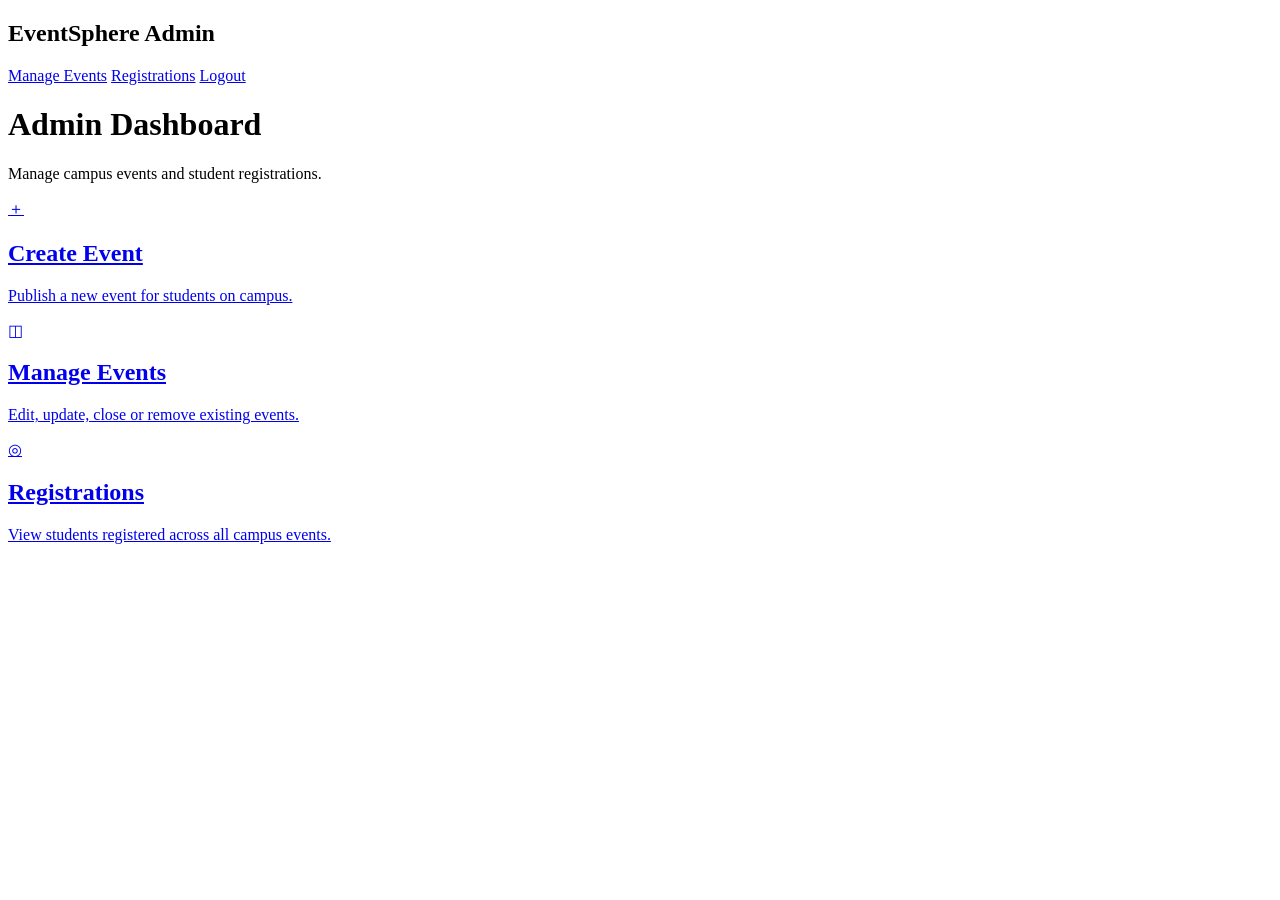
==== eventsphere/src/main/resources/templates/admin-dashboard.html @ 2b249b83 "Initial EventSphere project" ====
<!DOCTYPE html>
<html xmlns:th="http://www.thymeleaf.org">

<head>

    <meta charset="UTF-8">

    <title>Admin Dashboard - EventSphere</title>

    <link rel="stylesheet"
          th:href="@{/css/style.css}">

</head>

<body>

<nav>

    <h2>EventSphere Admin</h2>

    <div>
        <a href="/admin/events">Manage Events</a>
        <a href="/admin/registrations">Registrations</a>
        <a href="/logout">Logout</a>
    </div>

</nav>

<div class="container">

    <div class="page-heading">

        <h1>Admin Dashboard</h1>

        <p>
            Manage campus events and student registrations.
        </p>

    </div>


    <div class="cards">

        <a href="/admin/events/new"
           class="card">

            <div class="card-icon">
                ＋
            </div>

            <h2>Create Event</h2>

            <p>
                Publish a new event for
                students on campus.
            </p>

        </a>


        <a href="/admin/events"
           class="card">

            <div class="card-icon">
                ◫
            </div>

            <h2>Manage Events</h2>

            <p>
                Edit, update, close or
                remove existing events.
            </p>

        </a>


        <a href="/admin/registrations"
           class="card">

            <div class="card-icon">
                ◎
            </div>

            <h2>Registrations</h2>

            <p>
                View students registered
                across all campus events.
            </p>

        </a>

    </div>

</div>

</body>
</html>
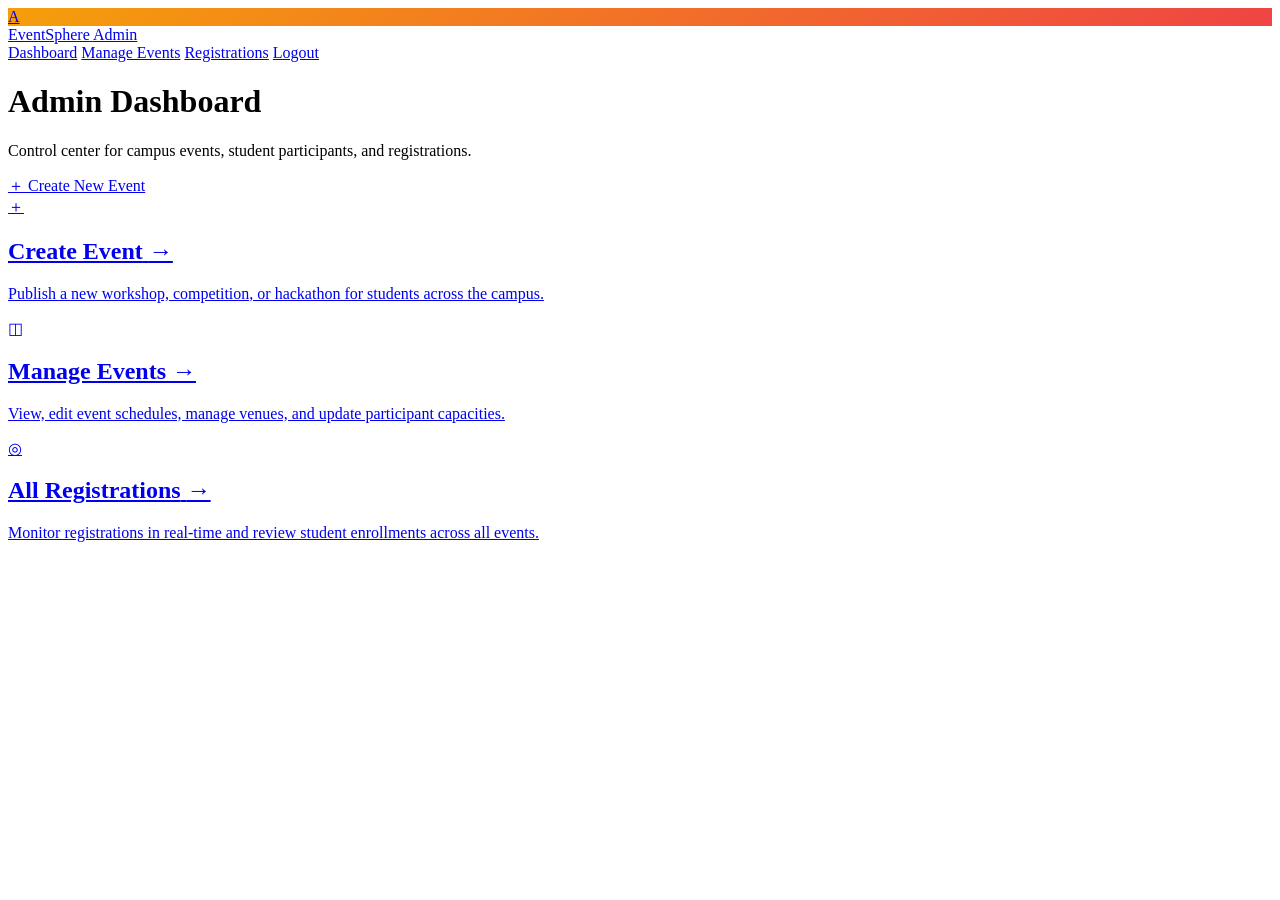
==== commit 14b26613: "UI Update" ====
--- a/eventsphere/src/main/resources/templates/admin-dashboard.html
+++ b/eventsphere/src/main/resources/templates/admin-dashboard.html
@@ -1,98 +1,69 @@
 <!DOCTYPE html>
 <html xmlns:th="http://www.thymeleaf.org">
-
 <head>
-
     <meta charset="UTF-8">
-
+    <meta name="viewport" content="width=device-width, initial-scale=1.0">
     <title>Admin Dashboard - EventSphere</title>
-
-    <link rel="stylesheet"
-          th:href="@{/css/style.css}">
-
+    <link rel="stylesheet" th:href="@{/css/style.css}">
 </head>
-
 <body>
 
 <nav>
+    <a href="/admin/dashboard" class="brand-link">
+        <div class="brand-icon" style="background: linear-gradient(135deg, #f59e0b, #ef4444);">A</div>
+        <span class="brand-title">EventSphere</span>
+        <span class="brand-badge">Admin</span>
+    </a>
 
-    <h2>EventSphere Admin</h2>
-
-    <div>
+    <div class="nav-links">
+        <a href="/admin/dashboard" class="active">Dashboard</a>
         <a href="/admin/events">Manage Events</a>
         <a href="/admin/registrations">Registrations</a>
-        <a href="/logout">Logout</a>
+        <a href="/logout" class="nav-btn-logout">Logout</a>
     </div>
-
 </nav>
 
 <div class="container">
-
-    <div class="page-heading">
-
-        <h1>Admin Dashboard</h1>
-
-        <p>
-            Manage campus events and student registrations.
-        </p>
-
+    <div class="page-header">
+        <div class="page-title-group">
+            <h1>Admin Dashboard</h1>
+            <p>Control center for campus events, student participants, and registrations.</p>
+        </div>
+        <div class="page-actions">
+            <a href="/admin/events/new" class="btn">
+                <span>＋</span> Create New Event
+            </a>
+        </div>
     </div>
 
-
     <div class="cards">
-
-        <a href="/admin/events/new"
-           class="card">
-
-            <div class="card-icon">
-                ＋
-            </div>
-
-            <h2>Create Event</h2>
-
-            <p>
-                Publish a new event for
-                students on campus.
-            </p>
-
+        <a href="/admin/events/new" class="card">
+            <div class="card-icon">＋</div>
+            <h2>
+                <span>Create Event</span>
+                <span class="card-arrow">→</span>
+            </h2>
+            <p>Publish a new workshop, competition, or hackathon for students across the campus.</p>
         </a>
 
-
-        <a href="/admin/events"
-           class="card">
-
-            <div class="card-icon">
-                ◫
-            </div>
-
-            <h2>Manage Events</h2>
-
-            <p>
-                Edit, update, close or
-                remove existing events.
-            </p>
-
+        <a href="/admin/events" class="card">
+            <div class="card-icon">◫</div>
+            <h2>
+                <span>Manage Events</span>
+                <span class="card-arrow">→</span>
+            </h2>
+            <p>View, edit event schedules, manage venues, and update participant capacities.</p>
         </a>
 
-
-        <a href="/admin/registrations"
-           class="card">
-
-            <div class="card-icon">
-                ◎
-            </div>
-
-            <h2>Registrations</h2>
-
-            <p>
-                View students registered
-                across all campus events.
-            </p>
-
+        <a href="/admin/registrations" class="card">
+            <div class="card-icon">◎</div>
+            <h2>
+                <span>All Registrations</span>
+                <span class="card-arrow">→</span>
+            </h2>
+            <p>Monitor registrations in real-time and review student enrollments across all events.</p>
         </a>
-
     </div>
-
 </div>
 
 </body>
